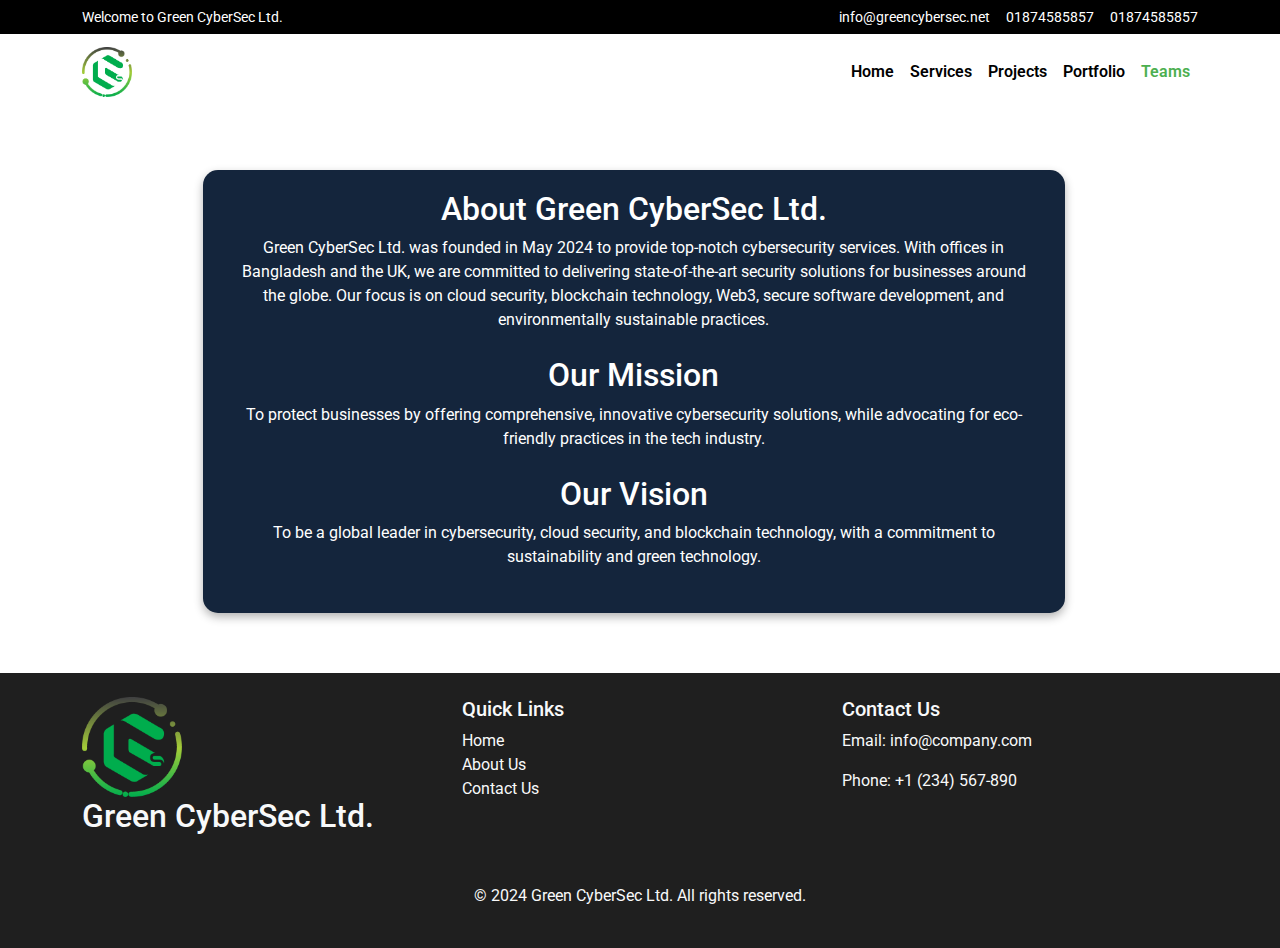
==== about.html @ da24d95d "About Us and Contact us" ====
<!DOCTYPE html>
<html lang="en">

<head>
    <meta charset="UTF-8">
    <meta name="viewport" content="width=device-width, initial-scale=1.0">
    <title>Cyber Security Hero Section</title>
    <!-- Bootstrap 5 CSS -->
    <link rel="icon" sizes="192x192" href="./assets/images/logo.png" type="image/png" />
    <link rel="shortcut icon" href="./assets/images/logo.png" type="image/png" />
    <link rel="apple-touch-icon" href="./assets/images/logo.png" type="image/png" />

    <link href="https://cdn.jsdelivr.net/npm/bootstrap@5.3.0/dist/css/bootstrap.min.css" rel="stylesheet">
    <link rel="stylesheet" href="https://cdnjs.cloudflare.com/ajax/libs/animate.css/4.1.1/animate.min.css" />
    <link rel="stylesheet" href="https://stackpath.bootstrapcdn.com/bootstrap/5.3.0/css/bootstrap.min.css">
    <link rel="stylesheet" href="https://cdnjs.cloudflare.com/ajax/libs/font-awesome/6.6.0/css/all.min.css"
        integrity="sha512-Kc323vGBEqzTmouAECnVceyQqyqdsSiqLQISBL29aUW4U/M7pSPA/gEUZQqv1cwx4OnYxTxve5UMg5GT6L4JJg=="
        crossorigin="anonymous" referrerpolicy="no-referrer" />
    <link rel="stylesheet" href="assets/css/style.css">
    <link rel="stylesheet" href="assets/css/responsive.css">
    <link href="https://fonts.googleapis.com/css2?family=Roboto:wght@400;700&display=swap" rel="stylesheet">
    <style>
        /* Apply the Roboto font to the entire document */
        body {
            font-family: 'Roboto', sans-serif !important;
        }
    </style>
</head>

<body>

    <!-- Tob Bar Start -->
    <header class="topbar">
        <div class="container">
            <div class="d-flex justify-content-between align-items-center">
                <div class="welcome">
                    <a href="" class="welcome">Welcome to Green CyberSec Ltd.</a>
                </div>

                <div class="info d-flex gap-3">
                    <a href="mailto:info@greencybersec.net">
                        <i class="fa-regular fa-envelope"></i> info@greencybersec.net</a>
                    <a href="tel:8801874585857"> <i class="fa-solid fa-phone"></i> 01874585857 </a>
                    <a href="tel:8801874585857"> <i class="fa-solid fa-phone"></i> 01874585857 </a>
                </div>


            </div>
        </div>
    </header>
    <!-- Tob Bar end -->


    <!-- Navbar Start -->
    <nav class="navbar navbar-expand-lg navbar-light bg-transparent ">
        <div class="container">
            <!-- Logo -->
            <a class="navbar-brand" href="./index.html">
                <img src="./assets/images/logo.png" alt="Logo">
            </a>

            <!-- Toggler Button for small screens -->
            <!-- <button class="navbar-toggler" type="button" data-bs-toggle="collapse" data-bs-target="#navbarNav"
                aria-controls="navbarNav" aria-expanded="false" aria-label="Toggle navigation">
                <span class="navbar-toggler-icon"></span>
                <i class="fa-solid fa-bars"></i>
            </button> -->
            <a href="" class="toggleHamburger navbar-toggler" type="button" data-bs-toggle="collapse"
                data-bs-target="#navbarNav" aria-controls="navbarNav" aria-expanded="false"
                aria-label="Toggle navigation">
                <i class="fa-solid fa-bars"></i>
            </a>

            <!-- Navbar Links -->
            <div class="collapse navbar-collapse" id="navbarNav">
                <ul class="navbar-nav ms-auto ">
                    <li class="nav-item">
                        <a class="nav-link " aria-current="page" href="./index.html">Home</a>
                    </li>
                    <li class="nav-item">
                        <a class="nav-link " aria-current="page" href="./index.html#services">Services</a>
                    </li>

                    <!-- <li class="nav-item dropdown">
                        <a class="nav-link dropdown-toggle" href="#" id="navbarDropdown" role="button"
                            data-bs-toggle="dropdown" aria-expanded="false">
                            Services
                        </a>
                        <ul class="dropdown-menu" aria-labelledby="navbarDropdown">
                            <li><a class="dropdown-item" href="#">Consulting</a></li>
                            <li><a class="dropdown-item" href="#">Cybersecurity</a></li>
                            <li><a class="dropdown-item" href="#">Cloud Solutions</a></li>
                        </ul>
                    </li> -->
                    <li class="nav-item">
                        <a class="nav-link" href="./index.html#projects">Projects</a>
                    </li>
                    <li class="nav-item">
                        <a class="nav-link" href="./index.html#portfolio">Portfolio</a>
                    </li>
                    </li>
                    <li class="nav-item">
                        <a class="nav-link active" href="./teams.html">Teams</a>
                    </li>
                </ul>
            </div>
        </div>
    </nav>
    <!-- Navbar End -->


    <div id="about">
        <div class="row" style="margin-right: 0px !important; ">
            <div class="col-12 col-md-8 m-auto sectionDesign">
                <div class="container">
                    <h2>About Green CyberSec Ltd.</h2>
                    <p>
                        Green CyberSec Ltd. was founded in May 2024 to provide top-notch cybersecurity services. With
                        offices in
                        Bangladesh and
                        the UK, we are committed to delivering state-of-the-art security solutions for businesses around
                        the
                        globe. Our focus is
                        on cloud security, blockchain technology, Web3, secure software development, and environmentally
                        sustainable practices.
                    </p>

                    <div class="mission my-4">
                        <div class="mission-content">
                            <h2>Our Mission</h2>
                            <p>To protect businesses by offering comprehensive, innovative cybersecurity solutions,
                                while
                                advocating
                                for eco-friendly
                                practices in the tech industry.
                            </p>
                        </div>
                        <!-- <div class="mission-image">
                                <img src="./assets/images/body_image.png" alt="" class="img-fluid">
                            </div> -->
                    </div>

                    <div class="vission mb-4">
                        <!-- <div class="vission-image">
                                <img src="./assets/images/body_image.png" alt="" class="img-fluid">
                            </div> -->
                        <div class="vission-content">
                            <h2>Our Vision</h2>
                            <p>To be a global leader in cybersecurity, cloud security, and blockchain technology, with a
                                commitment
                                to sustainability
                                and green technology.
                            </p>
                        </div>

                    </div>
                </div>
            </div>
        </div>
    </div>
    <!-- Footer  -->
    <!-- Footer  -->
    <footer class="bg-dark text-light py-4" style="background-color: #000000e0 !important;">
        <div class="container">
            <div class="row">
                <div class="col-md-4 mb-3">
                    <img src="./assets/images/logo.png" style="width: 100px;">
                    <h2>Green CyberSec Ltd.</h2>
                </div>
                <div class="col-md-4 mb-2">
                    <h5>Quick Links</h5>
                    <ul class="list-unstyled">
                        <li><a href="./index.html" class="text-light">Home</a></li>
                        <li><a href="./about.html" class="text-light">About Us</a></li>
                        <li><a href="./contact.html" class="text-light">Contact Us</a></li>
                    </ul>
                </div>
                <div class="col-md-4 mb-2">
                    <h5>Contact Us</h5>
                    <p>Email: <a href="mailto:info@company.com" class="text-light">info@company.com</a></p>
                    <p>Phone: <a href="tel:+1234567890" class="text-light">+1 (234) 567-890</a></p>
                    <div class="social-icons">
                        <a target="_blank" href="https://www.facebook.com/profile.php?id=61558098038381"><i
                                class="fab fa-facebook"></i></a>
                        <a target="_blank" href="https://www.linkedin.com/company/greencybersec/"><i
                                class="fab fa-linkedin"></i></a>
                    </div>
                </div>
            </div>
            <div class="text-center mt-4">
                <p>&copy; 2024 Green CyberSec Ltd. All rights reserved.</p>
            </div>
        </div>
    </footer>

    <!-- Bootstrap 5 JavaScript Bundle with Popper -->
    <script src="https://cdn.jsdelivr.net/npm/bootstrap@5.3.0/dist/js/bootstrap.bundle.min.js"></script>
    <script>
        window.addEventListener('scroll', function () {
            const navbar = document.querySelector('.navbar');
            if (window.scrollY > 50) {
                navbar.classList.add('scrolled');
                navbar.classList.add('fixed-top');
            } else {
                navbar.classList.remove('scrolled');
                navbar.classList.remove('fixed-top');
            }
        });
    </script>
</body>

</html>
---- assets/css/style.css ----
:root {
  --primary-color: #4caf50; /* Example primary color */
  --primary-color-section-bg: #4caf507d; /* Example primary color */
  --bg-color: #f4f4f4; /* Example background color */
}
a {
  text-decoration: none;
}

/* Top bar Start */
.topbar {
  background-color: black;
  padding: 5px 0px;
}
.topbar a {
  color: #fff;
  font-size: 14px;
}

.topbar a > i {
  color: var(--primary-color);
}

/* Top bar End */

/* Navbar Start*/
.navbar .dropdown:hover .dropdown-menu {
  display: block;
  margin-top: 0;
}

.navbar-brand img {
  height: 50px;
  /* Adjust logo size */
}

nav.navbar.navbar-expand-lg.navbar-light.bg-transparent a.nav-link {
  color: black !important;
}
nav.navbar.navbar-expand-lg.navbar-light.bg-transparent a.nav-link:hover,
nav.navbar.navbar-expand-lg.navbar-light.bg-transparent a.nav-link.active {
  color: var(--primary-color) !important;
}

nav.navbar.navbar-expand-lg.navbar-light.bg-transparent.scrolled {
  box-shadow: 0 4px 8px rgba(0, 0, 0, 0.2) !important;
  background-color: #000000e0 !important;
}

nav.navbar.navbar-expand-lg.navbar-light.bg-transparent.scrolled a.nav-link {
  color: #fff !important;
}

.navbar-collapse {
  flex-basis: 100% !important;
  flex-grow: 1;
  align-items: center;
}
.toggleHamburger {
  color: var(--primary-color);
  font-size: 2rem;
}
.navbar-toggler:focus {
  text-decoration: none;
  outline: 0;
  box-shadow: none;
}
.navbar a.nav-link {
  font-weight: 600;
}
nav.navbar.navbar-expand-lg.navbar-light.bg-transparent.scrolled.fixed-top
  a.nav-link:hover {
  color: var(--primary-color) !important;
}
nav.navbar.navbar-expand-lg.navbar-light.bg-transparent.scrolled.fixed-top
  a.nav-link.active {
  color: var(--primary-color) !important;
}

.dropdown-item:hover {
  color: var(--primary-color) !important;
}
/* Navbar End*/

/*  Hero section Start */
#hero {
  background-image: url("../images/hero-bg.png");
  background-size: cover;
  background-position: center;
  background-repeat: no-repeat;
  /* height: 100vh; */
}
.welcomeTitle {
  color: rgba(0, 128, 0, 0.315);
}
.divider {
  padding: 1rem 0px;
}
.divider-separetor {
  border-top: 4px solid var(--primary-color);
  width: 26%;
  border-radius: 25%;
}
.hero-contents {
  display: grid;
  grid-template-columns: 1fr 1fr;
  align-items: center;
  gap: 10px;
}

/*  Hero section End */

/* Our Services Start  */

.service-section {
  padding: 60px 0;
  background-image: url("../images/bg.png");
  background-size: cover;
  background-position: center;
  background-repeat: repeat;
  /* height: 100vh; */
  background-color: var(--primary-color-section-bg);
}

.service-box {
  border: 1px solid #e0e0e0;
  border-radius: 10px;
  text-align: center;
  background-color: white;
  border-bottom: 5px solid transparent;
  transition: transform 0.4s ease;
  padding: 20px;
}
.service-box:hover {
  background: transparent
    linear-gradient(130deg, var(--primary-color) 0%, #2aa2ff00 42%) 0% 0%
    no-repeat padding-box;
  border-bottom: 5px solid var(--primary-color);
  border-radius: 15px 15px 6px 6px !important;
  background-color: white !important;
  box-shadow: 0 4px 10px rgba(0, 0, 0, 0.1);
}

.service-title {
  font-size: 1.2rem;
  font-weight: bold;
  color: #28a745;
  margin-top: 15px;
}

svg {
  width: 60px;
  height: 60px;
  /* fill: black; */
  transition: transform 0.3s;
}

.service-box:hover svg {
  /* fill: var(--primary-color); */
  animation: pulse 1s infinite;
}

@keyframes pulse {
  0%,
  100% {
    transform: scale(1);
  }

  50% {
    transform: scale(1.1);
  }
}
/* Projects Start*/
#projects {
  padding: 60px 0;
  background-image: url("../images/hero-bg.png");
  background-size: cover;
  background-position: center;
  background-repeat: no-repeat;
}

/* Projects End*/
/* Protfolios */
.portfolio-section {
  padding: 60px 0;
  background-image: url("../images/dots-vector-background.png");
  background-size: cover;
  background-position: center;
  background-repeat: repeat;
  /* height: 100vh; */
  background-color: var(--primary-color-section-bg);
}

.portfolio-item {
  position: relative;
  overflow: hidden;
  border-radius: 15px;
  box-shadow: 0 4px 8px rgba(0, 0, 0, 0.1);
  transition: transform 0.3s;
}

.portfolio-item img {
  width: 100%;
  height: auto;
  transition: transform 0.3s ease;
}

.portfolio-item:hover img {
  transform: scale(1.1);
}

.portfolio-overlay {
  position: absolute;
  top: 0;
  left: 0;
  width: 100%;
  height: 100%;
  background: rgba(0, 0, 0, 0.6);
  color: #fff;
  display: flex;
  flex-direction: column;
  justify-content: center;
  align-items: center;
  text-align: center;
  opacity: 0;
  transition: opacity 0.3s ease;
}

.portfolio-item:hover .portfolio-overlay {
  opacity: 1;
}

.portfolio-overlay h4 {
  font-size: 1.25rem;
  font-weight: bold;
  margin-bottom: 10px;
}

.portfolio-overlay p {
  font-size: 0.9rem;
  margin-bottom: 20px;
}

.portfolio-overlay .btn {
  background-color: #28a745;
  color: white;
  border: none;
  transition: background-color 0.3s;
}

.portfolio-overlay .btn:hover {
  background-color: var();
}
/* Mind Section */

.mind {
  padding: 60px 0px;
  background-color: #000000e0 !important;
  color: #fff;
  text-align: center;
}

.letsTalk {
  position: relative;
  display: inline-block;
  font-size: 20px;
  font-weight: 500;
  color: #fff;
  background-color: transparent;
  padding: 0.4em 1.5em 0.4em 1em;
  border-left: 1px solid #fff;
  border-radius: 5px;
  text-decoration: none;
  overflow: hidden;
}

.letsTalk::before,
.letsTalk::after {
  content: "";
  position: absolute;
  background-color: #fff;
  transition: width 0.3s ease;
}

.letsTalk::before {
  top: 0;
  left: 0;
  height: 1px;
  width: 30%;
}

.letsTalk::after {
  bottom: 0;
  left: 0;
  height: 1px;
  width: 30%;
}

.letsTalk:hover::before,
.letsTalk:hover::after {
  width: 100%;
}

.letsTalk:hover {
  border-right: 1px solid #fff;
}

/* Client  Section*/

.client_list {
  display: grid;
  grid-template-columns: 1fr repeat(3, 1fr);
  gap: 20px;
  justify-content: center;
  align-items: center;
  align-content: center;
}
.client {
  transition: transform 0.3s, box-shadow 0.3s; /* Smooth transition for hover effects */
  padding: 20px; /* Padding around each client */
  display: flex;
  justify-content: center;
  align-items: center;
  border-radius: 10px; /* Rounded corners */
  background-color: #f9f9f9;
  box-shadow: 0 4px 8px rgba(0, 0, 0, 0.1); /* Soft shadow */
}

.client:hover {
  transform: translateY(-5px); /* Lift effect on hover */
  box-shadow: 0 8px 16px rgba(0, 0, 0, 0.2); /* Deeper shadow on hover */
}

/* Optional: Add animation for entrance */
.client {
  opacity: 0;
  transform: translateY(20px);
  animation: fadeInUp 0.5s forwards; /* Animation when the element comes into view */
}

img.client-image {
  height: 80px !important;
}

@keyframes fadeInUp {
  to {
    opacity: 1;
    transform: translateY(0);
  }
}

/* # Team Section  */
#myTeam {
  padding: 60px;
  background-image: url("/assets/images/dots-vector-background.png");
  background-size: cover;
  background-position: center;
  background-repeat: no-repeat;
  /* background-color: var(--primary-color-section-bg); */
}
.team_head {
  text-align: center;
  color: var(--primary-color);
  font-weight: bold;
}
.team-card {
  background-color: #14253c;
  border-radius: 15px;
  padding: 20px;
  text-align: center;
  box-shadow: 0 4px 10px rgba(0, 0, 0, 0.3);
  transition: transform 0.3s ease;
}

.team-card:hover {
  transform: scale(1.05);
}

.team-card img {
  width: 200px;
  height: 200px;
  border-radius: 50%;
  margin-bottom: 15px;
}

.social-icons a {
  color: white;
  margin: 0 10px;
  font-size: 24px;
  transition: color 0.3s ease;
}

.social-icons a:hover {
  color: var(--primary-color);
  /* Twitter blue */
}

#contacts {
  background-image: url("/assets/images/dots-vector-background.png");
  background-size: cover;
  background-position: center;
  background-repeat: no-repeat;
  padding: 60px 0px;
}
.sectionDesign {
  background-color: #14253c;
  border-radius: 15px;
  padding: 20px;
  text-align: center;
  box-shadow: 0 4px 10px rgba(0, 0, 0, 0.3);
  transition: transform 0.3s ease;
  color: #fff;
}

#contacts label {
  margin-bottom: 10px;
}

#about {
  padding: 60px 0px;
}

footer {
  background-color: #343a40;
  /* Dark background */
}

footer a:hover {
  text-decoration: underline;
}
---- assets/css/responsive.css ----
/* Responsive Text */
@media (max-width: 990px) {
  .hero-contents {
    grid-template-columns: 1fr;
    gap: 10px;
  }
  .client_list {
    display: grid;
    grid-template-columns: 1fr 1fr;
  }
  .topbar {
    display: none;
  }
}
/* Responsive Text */
@media (max-width: 768px) {
  .hero h1 {
    font-size: 2.5rem;
  }

  .hero p {
    font-size: 1rem;
  }
  footer {
    text-align: center;
  }
}
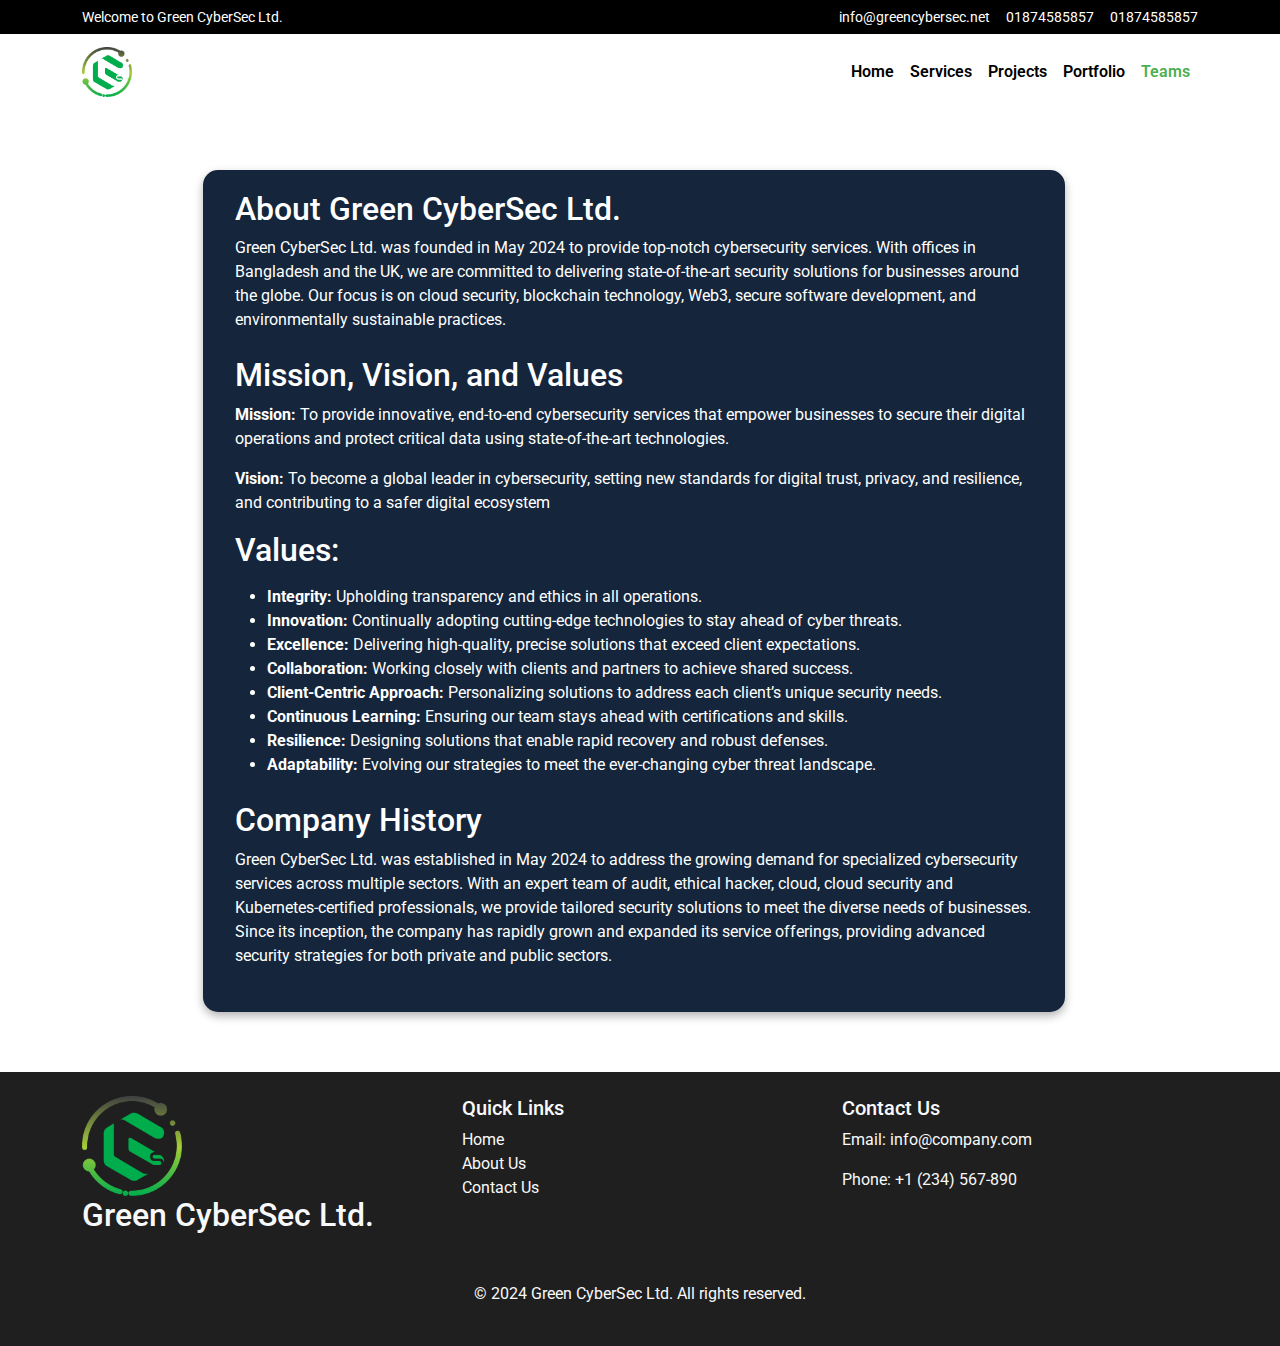
==== commit 7e3f8c16: "fix" ====
--- a/about.html
+++ b/about.html
@@ -127,30 +127,62 @@
 
                     <div class="mission my-4">
                         <div class="mission-content">
-                            <h2>Our Mission</h2>
-                            <p>To protect businesses by offering comprehensive, innovative cybersecurity solutions,
-                                while
-                                advocating
-                                for eco-friendly
-                                practices in the tech industry.
+                            <h2>Mission, Vision, and Values</h2>
+                            <p><strong>Mission:</strong> To provide innovative, end-to-end cybersecurity services that
+                                empower
+                                businesses to secure their digital operations and protect critical data using
+                                state-of-the-art technologies.
                             </p>
+                            <p>
+                                <strong>Vision:</strong> To become a global leader in cybersecurity, setting new
+                                standards for digital
+                                trust, privacy, and resilience, and contributing to a safer digital ecosystem
+                            </p>
+
+                            <h2 class="my-3">Values:</h2>
+                            <ul style="text-align: left;">
+                                <li><strong>Integrity:</strong> Upholding transparency and ethics in all operations.
+                                </li>
+                                <li><strong>Innovation:</strong> Continually adopting cutting-edge technologies to stay
+                                    ahead of cyber threats.</li>
+                                <li><strong>Excellence:</strong> Delivering high-quality, precise solutions that exceed
+                                    client expectations.</li>
+                                <li><strong>Collaboration:</strong> Working closely with clients and partners to achieve
+                                    shared
+                                    success.</li>
+                                <li><strong>Client-Centric Approach:</strong> Personalizing solutions to address each
+                                    client’s
+                                    unique security needs.</li>
+                                <li> <strong>Continuous Learning:</strong> Ensuring our team stays ahead with
+                                    certifications and
+                                    skills.</li>
+                                <li><strong>Resilience:</strong> Designing solutions that enable rapid recovery and
+                                    robust defenses.</li>
+                                <li><strong>Adaptability:</strong> Evolving our strategies to meet the ever-changing
+                                    cyber threat landscape.</li>
+                            </ul>
                         </div>
+
                         <!-- <div class="mission-image">
                                 <img src="./assets/images/body_image.png" alt="" class="img-fluid">
                             </div> -->
                     </div>
+
 
                     <div class="vission mb-4">
                         <!-- <div class="vission-image">
                                 <img src="./assets/images/body_image.png" alt="" class="img-fluid">
                             </div> -->
                         <div class="vission-content">
-                            <h2>Our Vision</h2>
-                            <p>To be a global leader in cybersecurity, cloud security, and blockchain technology, with a
-                                commitment
-                                to sustainability
-                                and green technology.
-                            </p>
+                            <h2>Company History</h2>
+                            <p>Green CyberSec Ltd. was established in May 2024 to address the growing demand for
+                                specialized cybersecurity services across multiple sectors. With an expert team of
+                                audit,
+                                ethical hacker, cloud, cloud security and Kubernetes-certified professionals, we provide
+                                tailored security solutions to meet the diverse needs of businesses. Since its
+                                inception,
+                                the company has rapidly grown and expanded its service offerings, providing advanced
+                                security strategies for both private and public sectors.</p>
                         </div>
 
                     </div>
--- a/assets/css/style.css
+++ b/assets/css/style.css
@@ -180,7 +180,33 @@
 }
 
 /* Projects End*/
-/* Protfolios */
+/* Service Domain */
+.protfolio-card {
+  border: 1px solid #e0e0e0;
+  border-radius: 10px;
+  background-color: white;
+  border-bottom: 5px solid transparent;
+  transition: transform 0.4s ease;
+  padding: 20px;
+  display: flex;
+  flex-direction: column;
+  height: 100%;
+}
+.protfolio-card:hover {
+  background: transparent
+    linear-gradient(130deg, var(--primary-color) 0%, #2aa2ff00 42%) 0% 0%
+    no-repeat padding-box;
+  border-bottom: 5px solid var(--primary-color);
+  border-radius: 15px 15px 6px 6px !important;
+  background-color: white !important;
+  box-shadow: 0 4px 10px rgba(0, 0, 0, 0.1);
+}
+
+.protfolio-title {
+  font-weight: 600;
+  margin-bottom: 20px;
+  text-align: center;
+}
 .portfolio-section {
   padding: 60px 0;
   background-image: url("../images/dots-vector-background.png");
@@ -406,7 +432,7 @@
   background-color: #14253c;
   border-radius: 15px;
   padding: 20px;
-  text-align: center;
+  /* text-align: center; */
   box-shadow: 0 4px 10px rgba(0, 0, 0, 0.3);
   transition: transform 0.3s ease;
   color: #fff;
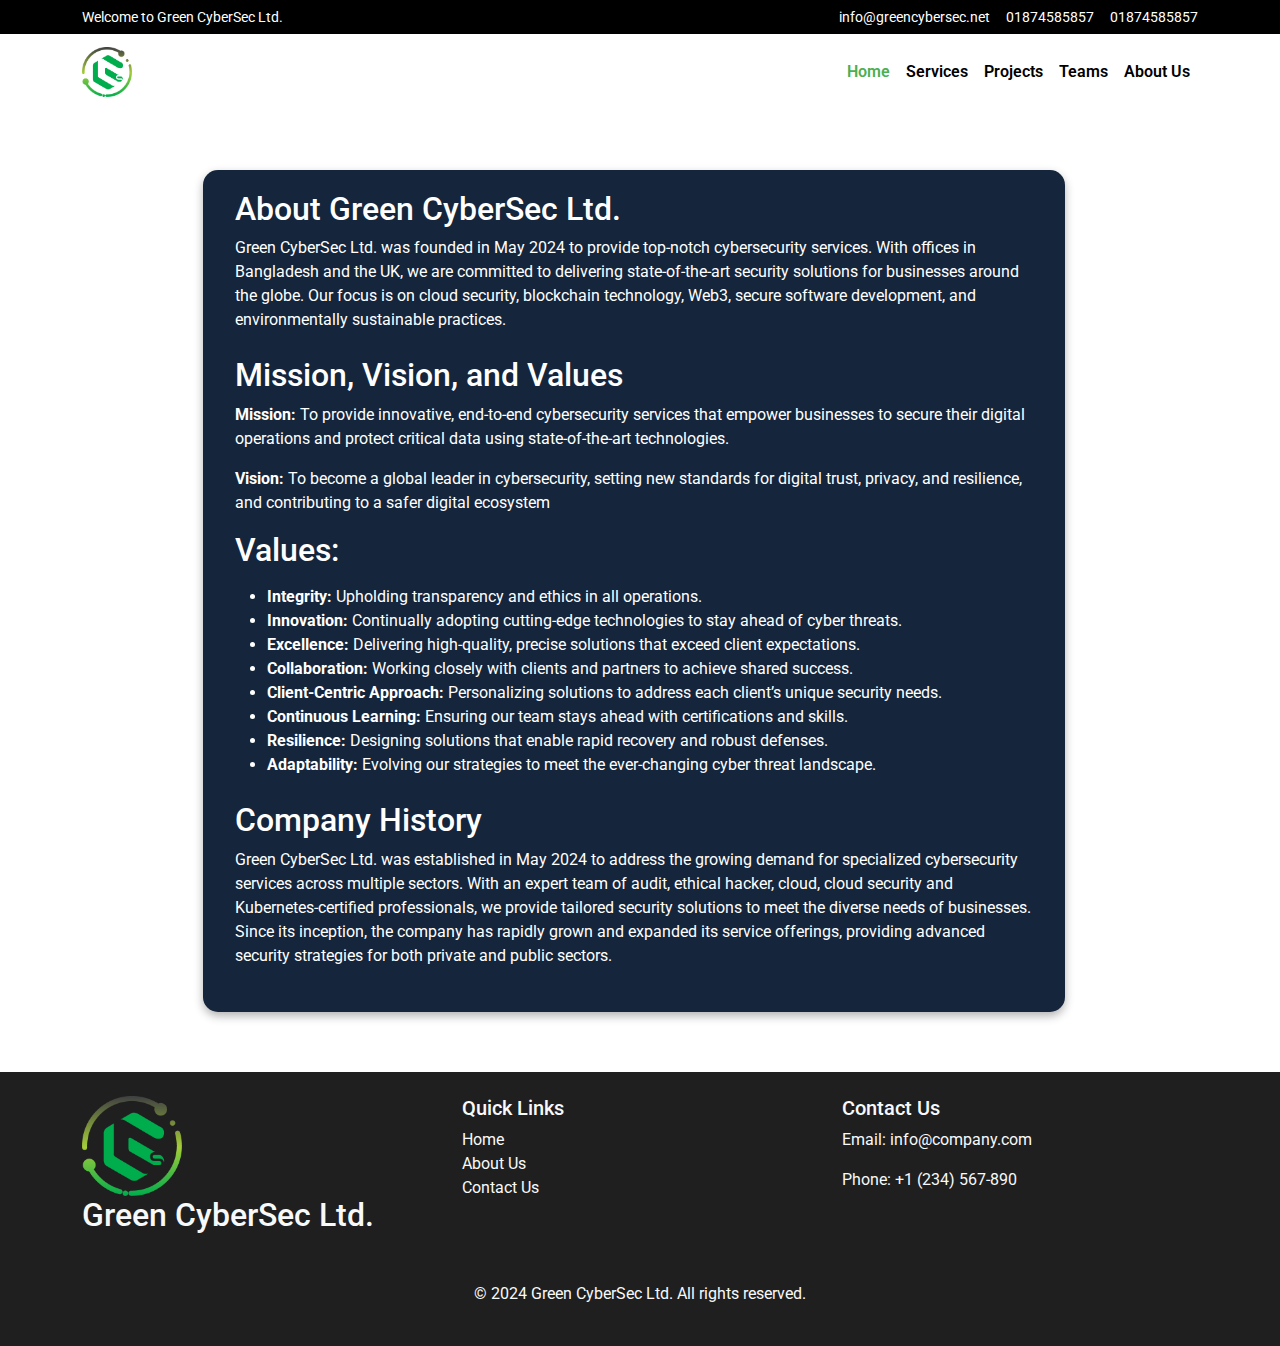
==== commit 9151c8ad: "member update" ====
--- a/about.html
+++ b/about.html
@@ -75,10 +75,10 @@
             <div class="collapse navbar-collapse" id="navbarNav">
                 <ul class="navbar-nav ms-auto ">
                     <li class="nav-item">
-                        <a class="nav-link " aria-current="page" href="./index.html">Home</a>
-                    </li>
-                    <li class="nav-item">
-                        <a class="nav-link " aria-current="page" href="./index.html#services">Services</a>
+                        <a class="nav-link active" aria-current="page" href="./index.html">Home</a>
+                    </li>
+                    <li class="nav-item">
+                        <a class="nav-link " aria-current="page" href="#portfolio">Services</a>
                     </li>
 
                     <!-- <li class="nav-item dropdown">
@@ -93,14 +93,13 @@
                         </ul>
                     </li> -->
                     <li class="nav-item">
-                        <a class="nav-link" href="./index.html#projects">Projects</a>
-                    </li>
-                    <li class="nav-item">
-                        <a class="nav-link" href="./index.html#portfolio">Portfolio</a>
-                    </li>
-                    </li>
-                    <li class="nav-item">
-                        <a class="nav-link active" href="./teams.html">Teams</a>
+                        <a class="nav-link" href="#projects">Projects</a>
+                    </li>
+                    <li class="nav-item">
+                        <a class="nav-link" href="./teams.html">Teams</a>
+                    </li>
+                    <li class="nav-item">
+                        <a class="nav-link" href="./about.html">About Us</a>
                     </li>
                 </ul>
             </div>
--- a/assets/css/style.css
+++ b/assets/css/style.css
@@ -177,6 +177,14 @@
   background-size: cover;
   background-position: center;
   background-repeat: no-repeat;
+}
+.project-card {
+  display: flex;
+  flex-direction: column;
+  height: 100%;
+}
+.project-card a {
+  color: black;
 }
 
 /* Projects End*/
@@ -201,6 +209,9 @@
   background-color: white !important;
   box-shadow: 0 4px 10px rgba(0, 0, 0, 0.1);
 }
+.protfolio-card ul {
+  line-height: 25px;
+}
 
 .protfolio-title {
   font-weight: 600;
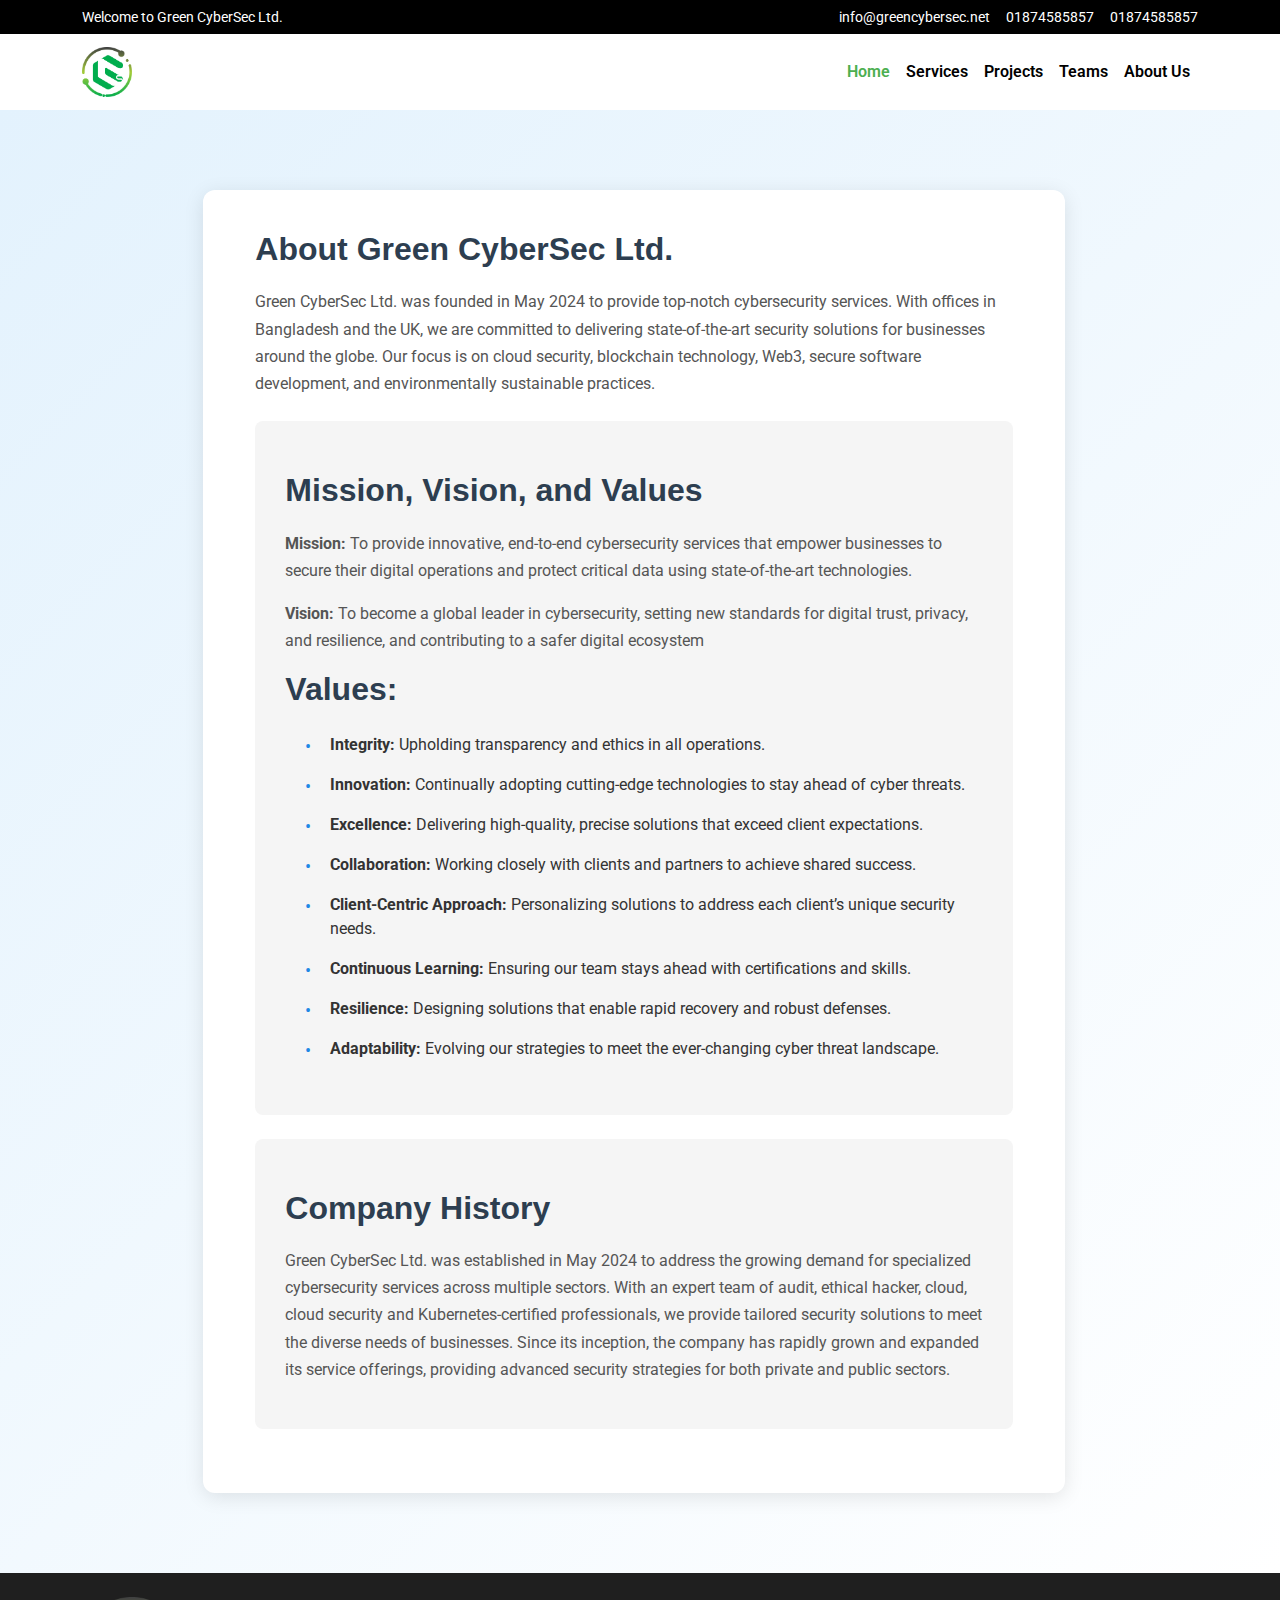
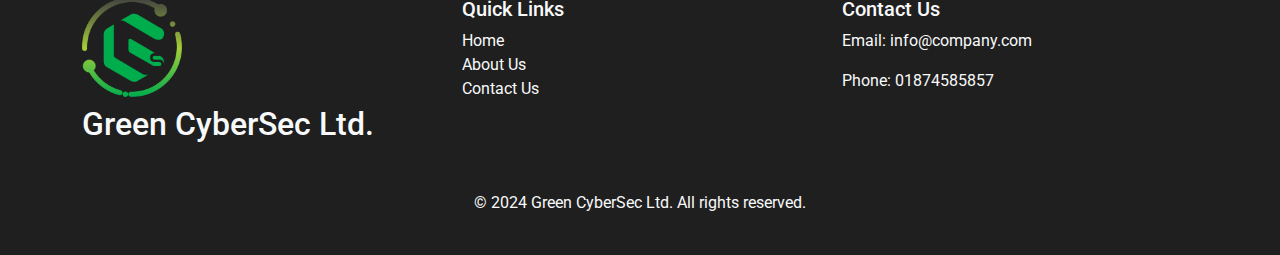
==== commit 3b16a101: "design fix" ====
--- a/about.html
+++ b/about.html
@@ -61,10 +61,10 @@
 
             <!-- Toggler Button for small screens -->
             <!-- <button class="navbar-toggler" type="button" data-bs-toggle="collapse" data-bs-target="#navbarNav"
-                aria-controls="navbarNav" aria-expanded="false" aria-label="Toggle navigation">
-                <span class="navbar-toggler-icon"></span>
-                <i class="fa-solid fa-bars"></i>
-            </button> -->
+                        aria-controls="navbarNav" aria-expanded="false" aria-label="Toggle navigation">
+                        <span class="navbar-toggler-icon"></span>
+                        <i class="fa-solid fa-bars"></i>
+                    </button> -->
             <a href="" class="toggleHamburger navbar-toggler" type="button" data-bs-toggle="collapse"
                 data-bs-target="#navbarNav" aria-controls="navbarNav" aria-expanded="false"
                 aria-label="Toggle navigation">
@@ -78,22 +78,23 @@
                         <a class="nav-link active" aria-current="page" href="./index.html">Home</a>
                     </li>
                     <li class="nav-item">
-                        <a class="nav-link " aria-current="page" href="#portfolio">Services</a>
+                        <a class="nav-link " aria-current="page" id="serviceClick"
+                            href="./index.html#portfolio">Services</a>
                     </li>
 
                     <!-- <li class="nav-item dropdown">
-                        <a class="nav-link dropdown-toggle" href="#" id="navbarDropdown" role="button"
-                            data-bs-toggle="dropdown" aria-expanded="false">
-                            Services
-                        </a>
-                        <ul class="dropdown-menu" aria-labelledby="navbarDropdown">
-                            <li><a class="dropdown-item" href="#">Consulting</a></li>
-                            <li><a class="dropdown-item" href="#">Cybersecurity</a></li>
-                            <li><a class="dropdown-item" href="#">Cloud Solutions</a></li>
-                        </ul>
-                    </li> -->
-                    <li class="nav-item">
-                        <a class="nav-link" href="#projects">Projects</a>
+                                <a class="nav-link dropdown-toggle" href="#" id="navbarDropdown" role="button"
+                                    data-bs-toggle="dropdown" aria-expanded="false">
+                                    Services
+                                </a>
+                                <ul class="dropdown-menu" aria-labelledby="navbarDropdown">
+                                    <li><a class="dropdown-item" href="#">Consulting</a></li>
+                                    <li><a class="dropdown-item" href="#">Cybersecurity</a></li>
+                                    <li><a class="dropdown-item" href="#">Cloud Solutions</a></li>
+                                </ul>
+                            </li> -->
+                    <li class="nav-item">
+                        <a class="nav-link" id="projectClick" href="./index.html#projectSec">Projects</a>
                     </li>
                     <li class="nav-item">
                         <a class="nav-link" href="./teams.html">Teams</a>
@@ -190,13 +191,13 @@
         </div>
     </div>
     <!-- Footer  -->
-    <!-- Footer  -->
+
     <footer class="bg-dark text-light py-4" style="background-color: #000000e0 !important;">
         <div class="container">
             <div class="row">
                 <div class="col-md-4 mb-3">
-                    <img src="./assets/images/logo.png" style="width: 100px;">
-                    <h2>Green CyberSec Ltd.</h2>
+                    <img src="./assets/images/logo.png" class="img-fluid" style="width: 100px;">
+                    <h2 class="mt-2">Green CyberSec Ltd.</h2>
                 </div>
                 <div class="col-md-4 mb-2">
                     <h5>Quick Links</h5>
@@ -209,7 +210,7 @@
                 <div class="col-md-4 mb-2">
                     <h5>Contact Us</h5>
                     <p>Email: <a href="mailto:info@company.com" class="text-light">info@company.com</a></p>
-                    <p>Phone: <a href="tel:+1234567890" class="text-light">+1 (234) 567-890</a></p>
+                    <p>Phone: <a href="tel:+01874585857" class="text-light">01874585857</a></p>
                     <div class="social-icons">
                         <a target="_blank" href="https://www.facebook.com/profile.php?id=61558098038381"><i
                                 class="fab fa-facebook"></i></a>
@@ -223,6 +224,7 @@
             </div>
         </div>
     </footer>
+    <!-- Footer  -->
 
     <!-- Bootstrap 5 JavaScript Bundle with Popper -->
     <script src="https://cdn.jsdelivr.net/npm/bootstrap@5.3.0/dist/js/bootstrap.bundle.min.js"></script>
--- a/assets/css/style.css
+++ b/assets/css/style.css
@@ -91,7 +91,8 @@
   /* height: 100vh; */
 }
 .welcomeTitle {
-  color: rgba(0, 128, 0, 0.315);
+  color: var(--primary-color);
+  font-weight: 700;
 }
 .divider {
   padding: 1rem 0px;
@@ -388,7 +389,7 @@
 
 /* # Team Section  */
 #myTeam {
-  padding: 60px;
+  /* padding: 60px; */
   background-image: url("/assets/images/dots-vector-background.png");
   background-size: cover;
   background-position: center;
@@ -401,7 +402,11 @@
   font-weight: bold;
 }
 .team-card {
-  background-color: #14253c;
+  display: flex;
+  flex-direction: column;
+  height: 100%;
+  align-items: center;
+  background-color: white;
   border-radius: 15px;
   padding: 20px;
   text-align: center;
@@ -418,6 +423,18 @@
   height: 200px;
   border-radius: 50%;
   margin-bottom: 15px;
+}
+
+.team-social-icons a {
+  color: black;
+  margin: 0 10px;
+  font-size: 24px;
+  transition: color 0.3s ease;
+}
+
+.team-social-icons a:hover {
+  color: var(--primary-color);
+  /* Twitter blue */
 }
 
 .social-icons a {
@@ -453,8 +470,86 @@
   margin-bottom: 10px;
 }
 
+/* Container and section styling */
 #about {
-  padding: 60px 0px;
+  padding: 80px 0;
+  background: linear-gradient(135deg, #e3f2fd, #ffffff);
+  color: #333;
+}
+
+.sectionDesign {
+  border-radius: 12px;
+  background-color: #ffffff;
+  box-shadow: 0px 4px 20px rgba(0, 0, 0, 0.1);
+  padding: 40px;
+}
+
+/* Typography styling */
+#about h2 {
+  font-family: "Poppins", sans-serif;
+  font-weight: 600;
+  color: #2d3e50;
+  margin-bottom: 20px;
+}
+
+#about p {
+  line-height: 1.7;
+  color: #555;
+}
+
+.mission-content,
+.vission-content {
+  padding-top: 20px;
+}
+
+#about ul {
+  padding-left: 20px;
+  list-style: none;
+}
+
+#about ul li {
+  font-size: 16px;
+  padding: 8px 0;
+  position: relative;
+  color: #333;
+  padding-left: 25px;
+}
+
+#about ul li:before {
+  content: "•";
+  position: absolute;
+  left: 0;
+  color: #1e88e5;
+  font-size: 18px;
+}
+
+/* Mission and Vision blocks */
+#about .mission,
+#about .vission {
+  padding: 30px;
+  background-color: #f5f5f5;
+  border-radius: 8px;
+  transition: transform 0.3s ease;
+}
+
+#about .mission:hover,
+#about .vission:hover {
+  transform: translateY(-5px);
+}
+
+/* Button Styling */
+#about a.btn-learn-more {
+  background-color: #1e88e5;
+  color: white;
+  padding: 10px 20px;
+  border-radius: 4px;
+  text-decoration: none;
+  font-weight: 500;
+  transition: background-color 0.3s ease;
+}
+
+#about a.btn-learn-more:hover {
+  background-color: #0d47a1;
 }
 
 footer {
@@ -465,3 +560,17 @@
 footer a:hover {
   text-decoration: underline;
 }
+
+.project-card {
+  background: linear-gradient(
+    to right,
+    var(--primary-color-section-bg) 50%,
+    #ffffff 50%
+  );
+  background-size: 200% 100%;
+  transition: background-position 0.5s ease;
+}
+
+.project-card:hover {
+  background-position: -100% 0;
+}
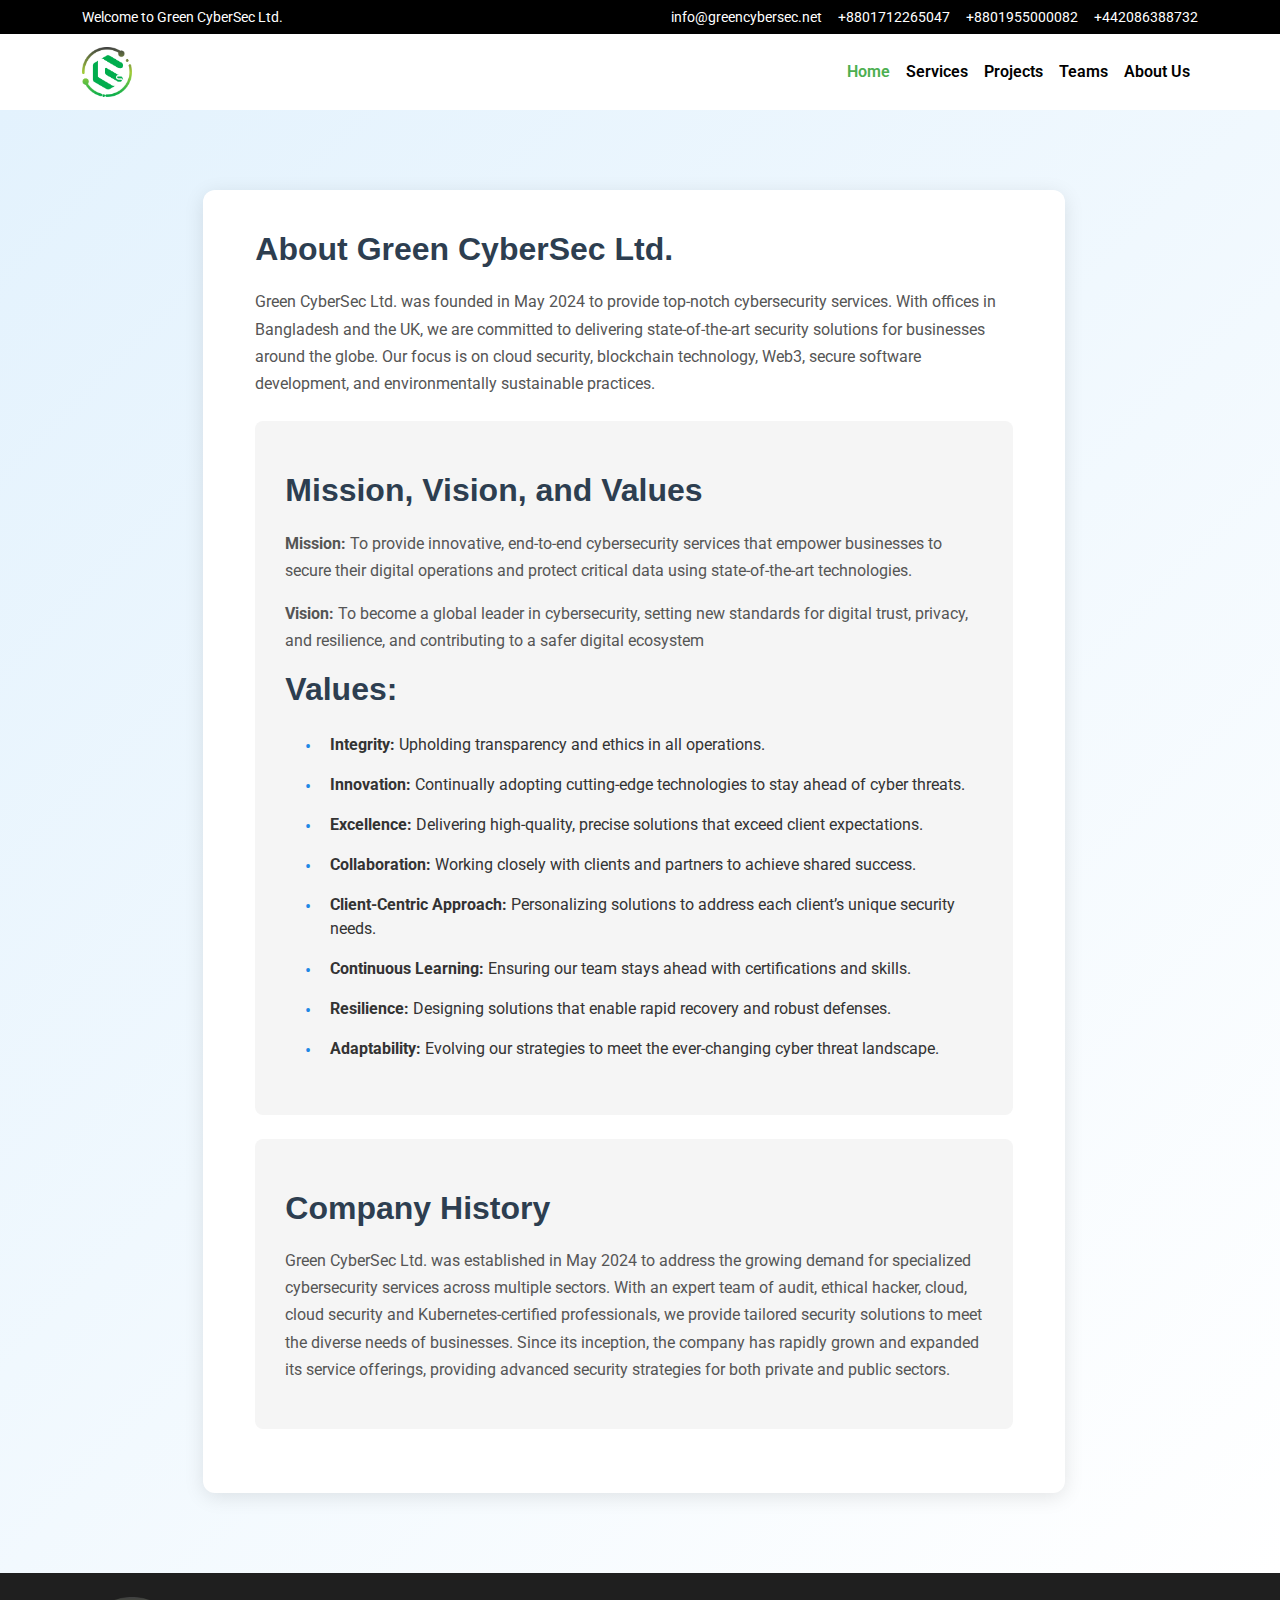
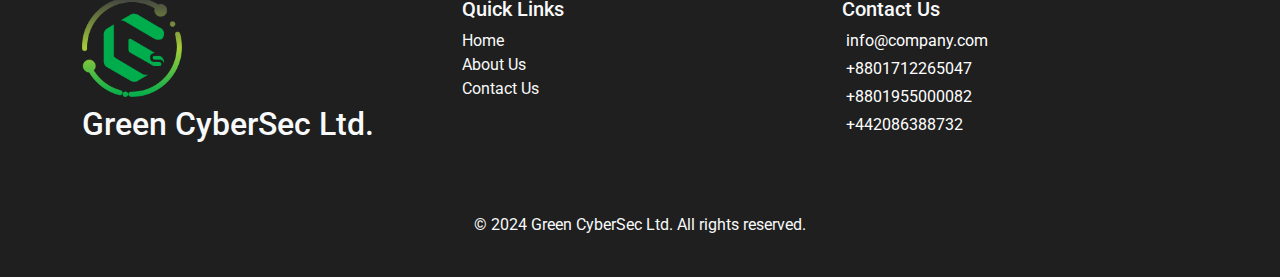
==== commit 1d435905: "Contact number fixed" ====
--- a/about.html
+++ b/about.html
@@ -40,8 +40,9 @@
                 <div class="info d-flex gap-3">
                     <a href="mailto:info@greencybersec.net">
                         <i class="fa-regular fa-envelope"></i> info@greencybersec.net</a>
-                    <a href="tel:8801874585857"> <i class="fa-solid fa-phone"></i> 01874585857 </a>
-                    <a href="tel:8801874585857"> <i class="fa-solid fa-phone"></i> 01874585857 </a>
+                    <a href="tel:+8801712265047"> <i class="fa-solid fa-phone"></i> +8801712265047 </a>
+                    <a href="tel:+8801955000082"> <i class="fa-solid fa-phone"></i> +8801955000082 </a>
+                    <a href="tel:+442086388732"> <i class="fa-solid fa-phone"></i>+442086388732 </a>
                 </div>
 
 
@@ -209,9 +210,18 @@
                 </div>
                 <div class="col-md-4 mb-2">
                     <h5>Contact Us</h5>
-                    <p>Email: <a href="mailto:info@company.com" class="text-light">info@company.com</a></p>
-                    <p>Phone: <a href="tel:+01874585857" class="text-light">01874585857</a></p>
-                    <div class="social-icons">
+                    <p class="p-0 m-1"> <a href="mailto:info@company.com" class="footer-icon"><i
+                                class="fa-solid fa-envelope text-white"></i> info@company.com</a></p>
+                    <p class="p-0 m-1"> <a href="tel:+8801712265047" class="footer-icon"><i
+                                class="fa-solid fa-phone text-white"></i>
+                            +8801712265047</a></p>
+                    <p class="p-0 m-1"> <a href="tel:+8801955000082" class="footer-icon"><i
+                                class="fa-solid fa-phone text-white"></i>
+                            +8801955000082</a></p>
+                    <p class="p-0 m-1"> <a href="tel:+442086388732" class="footer-icon"> <i
+                                class="fa-solid fa-phone text-white"></i>
+                            +442086388732</a></p>
+                    <div class="social-icons mt-2">
                         <a target="_blank" href="https://www.facebook.com/profile.php?id=61558098038381"><i
                                 class="fab fa-facebook"></i></a>
                         <a target="_blank" href="https://www.linkedin.com/company/greencybersec/"><i
--- a/assets/css/style.css
+++ b/assets/css/style.css
@@ -343,6 +343,51 @@
   border-right: 1px solid #fff;
 }
 
+.letsTalkT {
+  position: relative;
+  display: inline-block;
+  font-size: 20px;
+  font-weight: 500;
+  color: black;
+  background-color: transparent;
+  padding: 0.4em 1.5em 0.4em 1em;
+  border-left: 1px solid black;
+  border-radius: 5px;
+  text-decoration: none;
+  overflow: hidden;
+}
+
+.letsTalkT::before,
+.letsTalkT::after {
+  content: "";
+  position: absolute;
+  background-color: black;
+  transition: width 0.3s ease;
+}
+
+.letsTalkT::before {
+  top: 0;
+  left: 0;
+  height: 1px;
+  width: 30%;
+}
+
+.letsTalkT::after {
+  bottom: 0;
+  left: 0;
+  height: 1px;
+  width: 30%;
+}
+
+.letsTalkT:hover::before,
+.letsTalkT:hover::after {
+  width: 100%;
+}
+
+.letsTalkT:hover {
+  border-right: 1px solid black;
+}
+
 /* Client  Section*/
 
 .client_list {
@@ -448,26 +493,77 @@
   color: var(--primary-color);
   /* Twitter blue */
 }
-
+/* Contact Section Container */
 #contacts {
-  background-image: url("/assets/images/dots-vector-background.png");
-  background-size: cover;
-  background-position: center;
-  background-repeat: no-repeat;
-  padding: 60px 0px;
-}
+  padding: 80px 0;
+  background: #f9f9f9;
+  color: #333;
+}
+
 .sectionDesign {
-  background-color: #14253c;
-  border-radius: 15px;
-  padding: 20px;
-  /* text-align: center; */
-  box-shadow: 0 4px 10px rgba(0, 0, 0, 0.3);
-  transition: transform 0.3s ease;
-  color: #fff;
-}
-
-#contacts label {
-  margin-bottom: 10px;
+  border-radius: 12px;
+  background-color: #ffffff;
+  box-shadow: 0px 4px 20px rgba(0, 0, 0, 0.1);
+  padding: 40px;
+}
+
+/* Form Styling */
+#contacts form label {
+  font-weight: 600;
+  color: #333;
+}
+
+.form-control {
+  border-radius: 5px;
+  border: 1px solid #ddd;
+  transition: all 0.3s ease;
+}
+
+.form-control:focus {
+  border-color: #1e88e5;
+  box-shadow: 0px 0px 5px rgba(30, 136, 229, 0.5);
+}
+
+.btn-success {
+  background-color: #1e88e5;
+  border: none;
+  padding: 10px 20px;
+  border-radius: 5px;
+  transition: background-color 0.3s ease;
+  font-weight: 600;
+}
+
+.btn-success:hover {
+  background-color: #0d47a1;
+}
+
+/* Contact Details */
+#contacts h2 {
+  color: #2d3e50;
+  font-weight: bold;
+}
+
+#contacts p {
+  font-size: 15px;
+  color: #555;
+}
+
+#contacts strong {
+  color: #1e88e5;
+}
+
+/* Icon and Contact Info */
+#contacts .contact-info i {
+  color: #1e88e5;
+  font-size: 1.2em;
+  margin-right: 8px;
+}
+
+#contacts .contact-info p {
+  display: flex;
+  align-items: center;
+  margin: 0;
+  padding: 5px 0;
 }
 
 /* Container and section styling */
@@ -561,6 +657,11 @@
   text-decoration: underline;
 }
 
+.footer-icon {
+  color: white;
+  text-decoration: none !important;
+}
+
 .project-card {
   background: linear-gradient(
     to right,
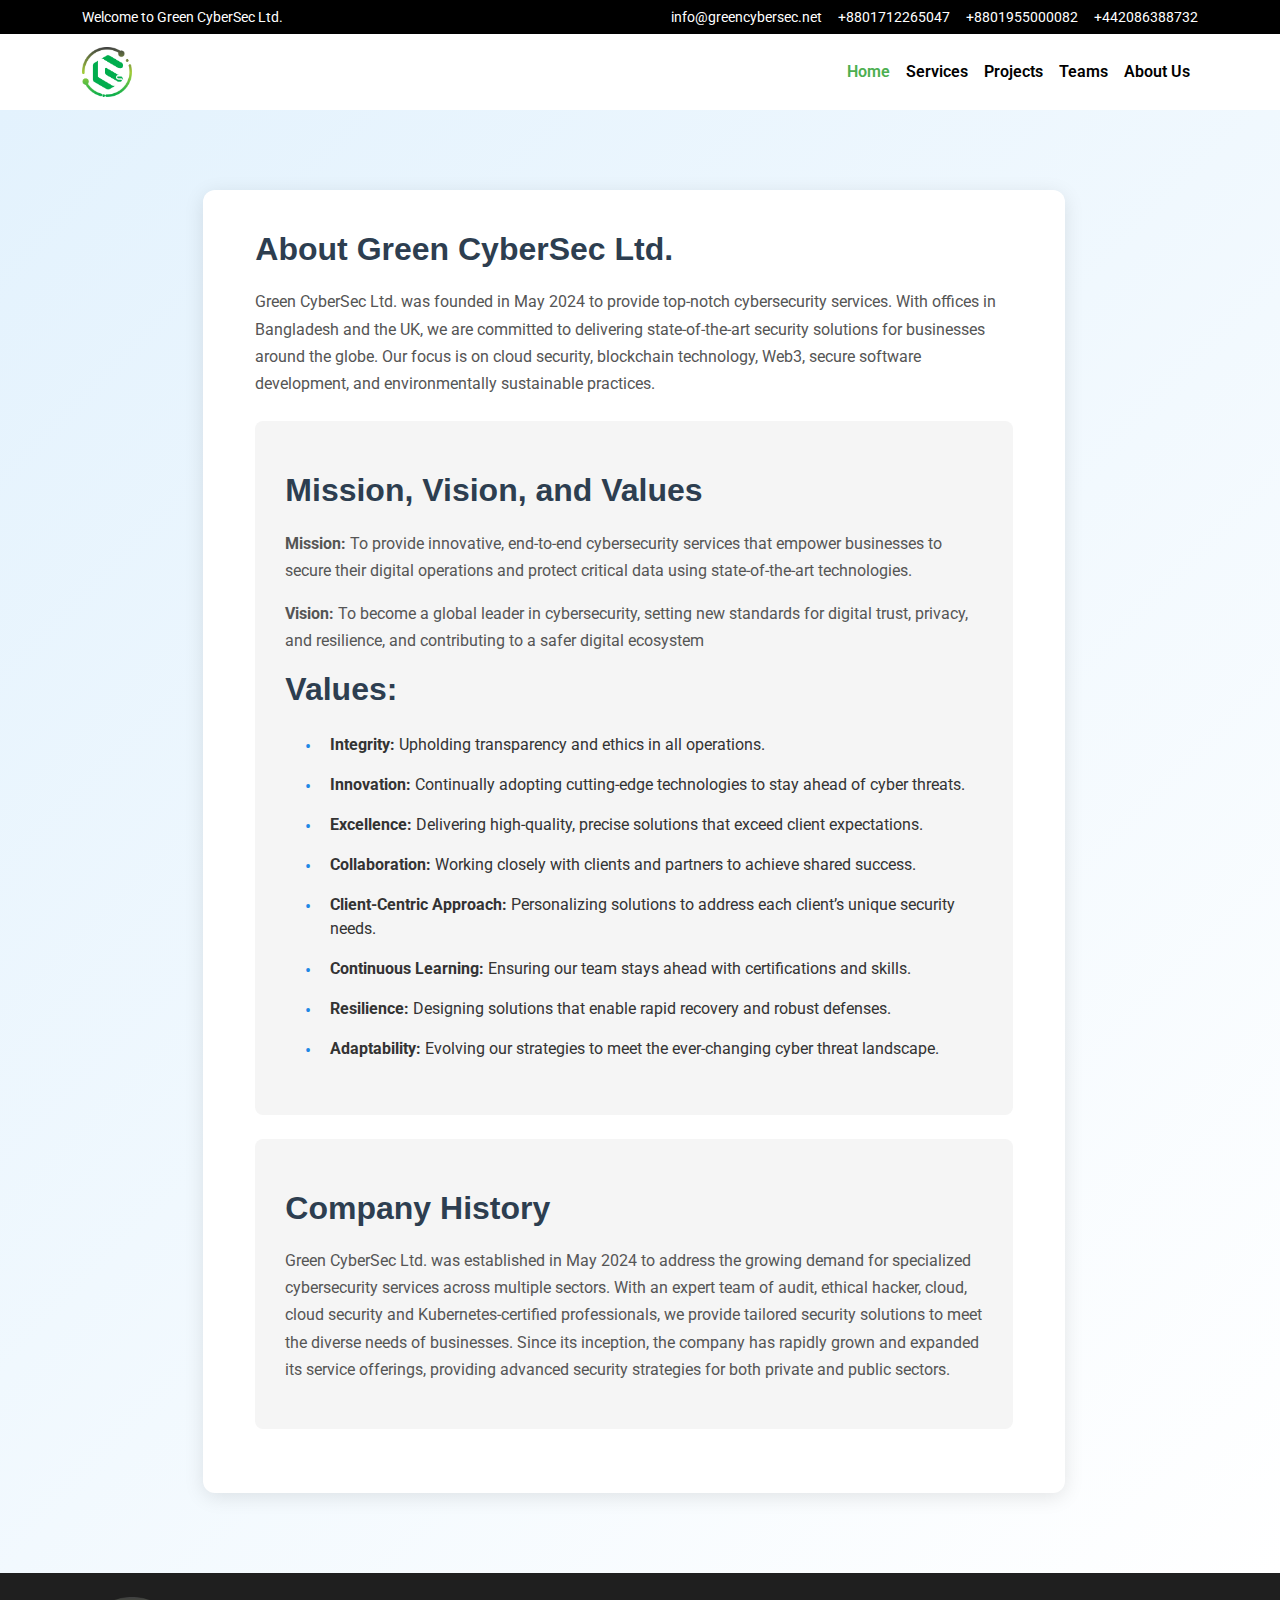
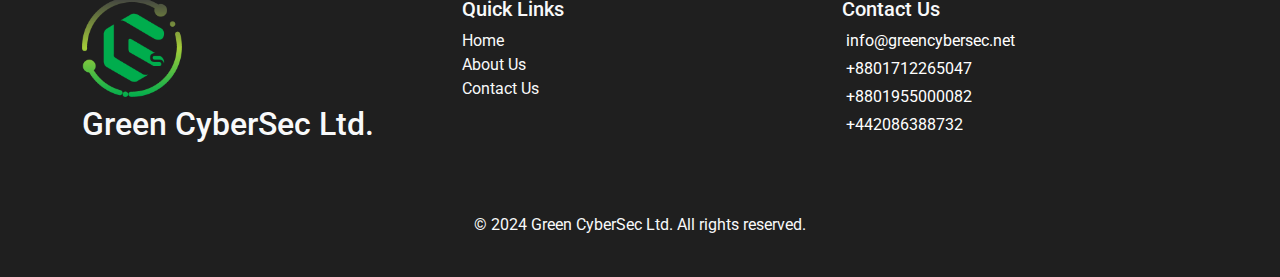
==== commit a7d81d6b: "contact email fix" ====
--- a/about.html
+++ b/about.html
@@ -210,8 +210,8 @@
                 </div>
                 <div class="col-md-4 mb-2">
                     <h5>Contact Us</h5>
-                    <p class="p-0 m-1"> <a href="mailto:info@company.com" class="footer-icon"><i
-                                class="fa-solid fa-envelope text-white"></i> info@company.com</a></p>
+                    <p class="p-0 m-1"> <a href="mailto:info@greencybersec.net" class="footer-icon"><i
+                                class="fa-solid fa-envelope text-white"></i> info@greencybersec.net</a></p>
                     <p class="p-0 m-1"> <a href="tel:+8801712265047" class="footer-icon"><i
                                 class="fa-solid fa-phone text-white"></i>
                             +8801712265047</a></p>
